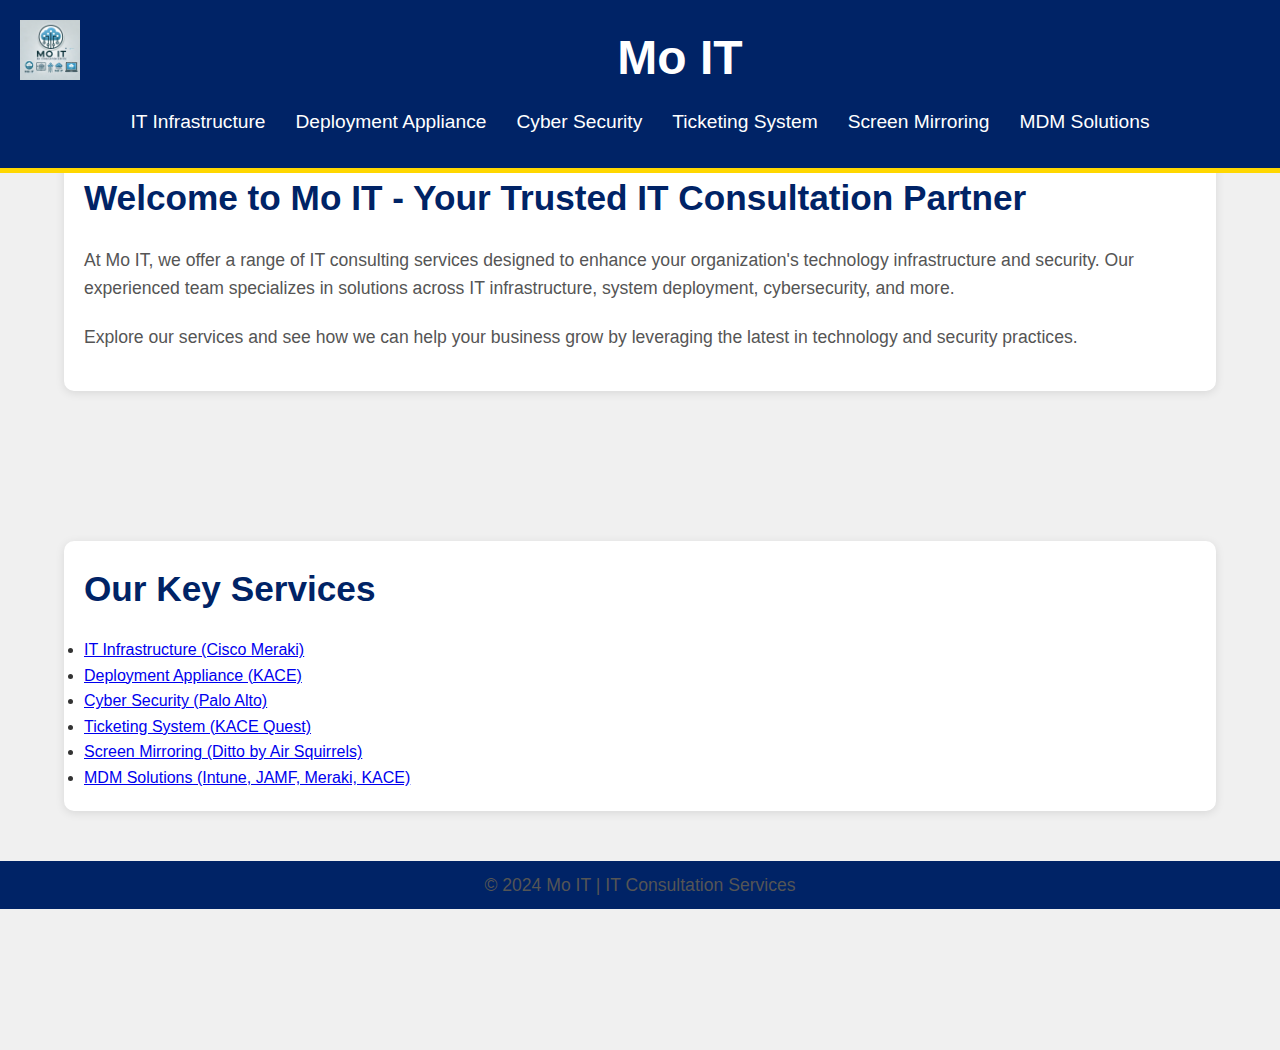
==== index.html @ cc2c924f "Update index.html" ====
<!DOCTYPE html>
<html lang="en">
<head>
    <meta charset="UTF-8">
    <meta name="viewport" content="width=device-width, initial-scale=1.0">
    <title>Mo IT - IT Consultation Services</title>
    <link rel="stylesheet" href="styles.css">
</head>
<body>

<header>
    <div class="container">
        <a href="index.html">
            <img src="logo.png" alt="Mo IT Logo" class="logo">
        </a>
        <h1 class="brand">Mo IT</h1>
        <nav>
            <ul>
                <li><a href="infrastructure.html">IT Infrastructure</a></li>
                <li><a href="deployment.html">Deployment Appliance</a></li>
                <li><a href="cyber-security.html">Cyber Security</a></li>
                <li><a href="ticketing.html">Ticketing System</a></li>
                <li><a href="screen-mirroring.html">Screen Mirroring</a></li>
                <li><a href="mdm.html">MDM Solutions</a></li>
            </ul>
        </nav>
    </div>
</header>


<main>
    <section>
        <div class="container">
            <h2>Welcome to Mo IT - Your Trusted IT Consultation Partner</h2>
            <p>At Mo IT, we offer a range of IT consulting services designed to enhance your organization's technology infrastructure and security. Our experienced team specializes in solutions across IT infrastructure, system deployment, cybersecurity, and more.</p>
            <p>Explore our services and see how we can help your business grow by leveraging the latest in technology and security practices.</p>
        </div>
    </section>

    <section>
        <div class="container">
            <h2>Our Key Services</h2>
            <ul>
                <li><a href="infrastructure.html">IT Infrastructure (Cisco Meraki)</a></li>
                <li><a href="deployment.html">Deployment Appliance (KACE)</a></li>
                <li><a href="cyber-security.html">Cyber Security (Palo Alto)</a></li>
                <li><a href="ticketing.html">Ticketing System (KACE Quest)</a></li>
                <li><a href="screen-mirroring.html">Screen Mirroring (Ditto by Air Squirrels)</a></li>
                <li><a href="mdm.html">MDM Solutions (Intune, JAMF, Meraki, KACE)</a></li>
            </ul>
        </div>
    </section>
</main>

<footer>
    <div class="container">
        <p>&copy; 2024 Mo IT | IT Consultation Services</p>
    </div>
</footer>

</body>
</html>
---- styles.css ----
/* Global Styles */
* {
    margin: 0;
    padding: 0;
    box-sizing: border-box;
}

html {
    scroll-behavior: smooth;
}

body {
    font-family: 'Helvetica Neue', sans-serif;
    line-height: 1.6;
    color: #333;
    min-height: 100vh;
    background-color: #f0f0f0;
}

/* Header Styles */
header {
    position: fixed;
    top: 0;
    width: 100%;
    z-index: 1000;
    background-color: #002366;
    color: white;
    padding: 20px 0;
    text-align: center;
    border-bottom: 5px solid #FFD700;
}

header .brand {
    font-size: 3em;
    font-weight: bold;
}

header .logo {
    width: 60px;
    float: left;
    margin-left: 20px;
}

nav ul {
    list-style: none;
    padding: 10px 0;
    display: flex;
    justify-content: center;
}

nav ul li {
    margin: 0 15px;
}

nav ul li a {
    color: white;
    text-decoration: none;
    font-size: 1.2em;
    transition: color 0.3s ease;
}

nav ul li a:hover {
    color: #FFD700;
}

/* Section Styling */
section {
    margin-top: 150px; /* Space for fixed header */
    padding: 20px;
    background-color: white;
    border-radius: 10px;
    box-shadow: 0 2px 10px rgba(0, 0, 0, 0.1);
    width: 90%;
    max-width: 1200px;
    margin-left: auto;
    margin-right: auto;
    margin-bottom: 50px;
}

h2 {
    font-size: 2.2em;
    margin-bottom: 20px;
    color: #002366;
}

p {
    margin-bottom: 20px;
    font-size: 1.1em;
    color: #555;
}

.company-logo {
    width: 150px;
    display: block;
    margin: 20px auto;
}

/* Footer */
footer {
    background-color: #002366;
    color: white;
    padding: 10px 0;
    text-align: center;
}

footer p {
    margin: 0;
}

/* Theme Colors for Each Page */
body.infrastructure {
    background-color: #e0f7fa; /* Light cyan for IT Infrastructure */
}

body.deployment {
    background-color: #e8f5e9; /* Light green for Deployment Appliance */
}

body.cyber-security {
    background-color: #ffebee; /* Light red for Cyber Security */
}

body.ticketing {
    background-color: #fffde7; /* Light yellow for Ticketing System */
}

body.screen-mirroring {
    background-color: #f3e5f5; /* Light purple for Screen Mirroring */
}

body.mdm {
    background-color: #fff3e0; /* Light orange for MDM Solutions */
}

/* Responsive Design */

/* For mobile devices (up to 600px wide) */
@media screen and (max-width: 600px) {
    header .brand {
        font-size: 2.5em;
    }
    
    nav ul {
        flex-direction: column;
        padding: 0;
    }

    nav ul li {
        margin: 10px 0;
    }
    
    nav ul li a {
        font-size: 1.5em;
    }
}

/* For tablets (up to 768px wide) */
@media screen and (max-width: 768px) {
    header .brand {
        font-size: 2.5em;
    }

    nav ul {
        flex-direction: row;
        padding: 0;
    }

    nav ul li {
        margin: 5px 10px;
    }

    nav ul li a {
        font-size: 1.3em;
    }

    section {
        width: 95%;
        padding: 20px;
    }
}
/* styles.css */
.page-image {
    width: 100%;
    height: auto;
    border-radius: 10px;
    margin-bottom: 20px;
}
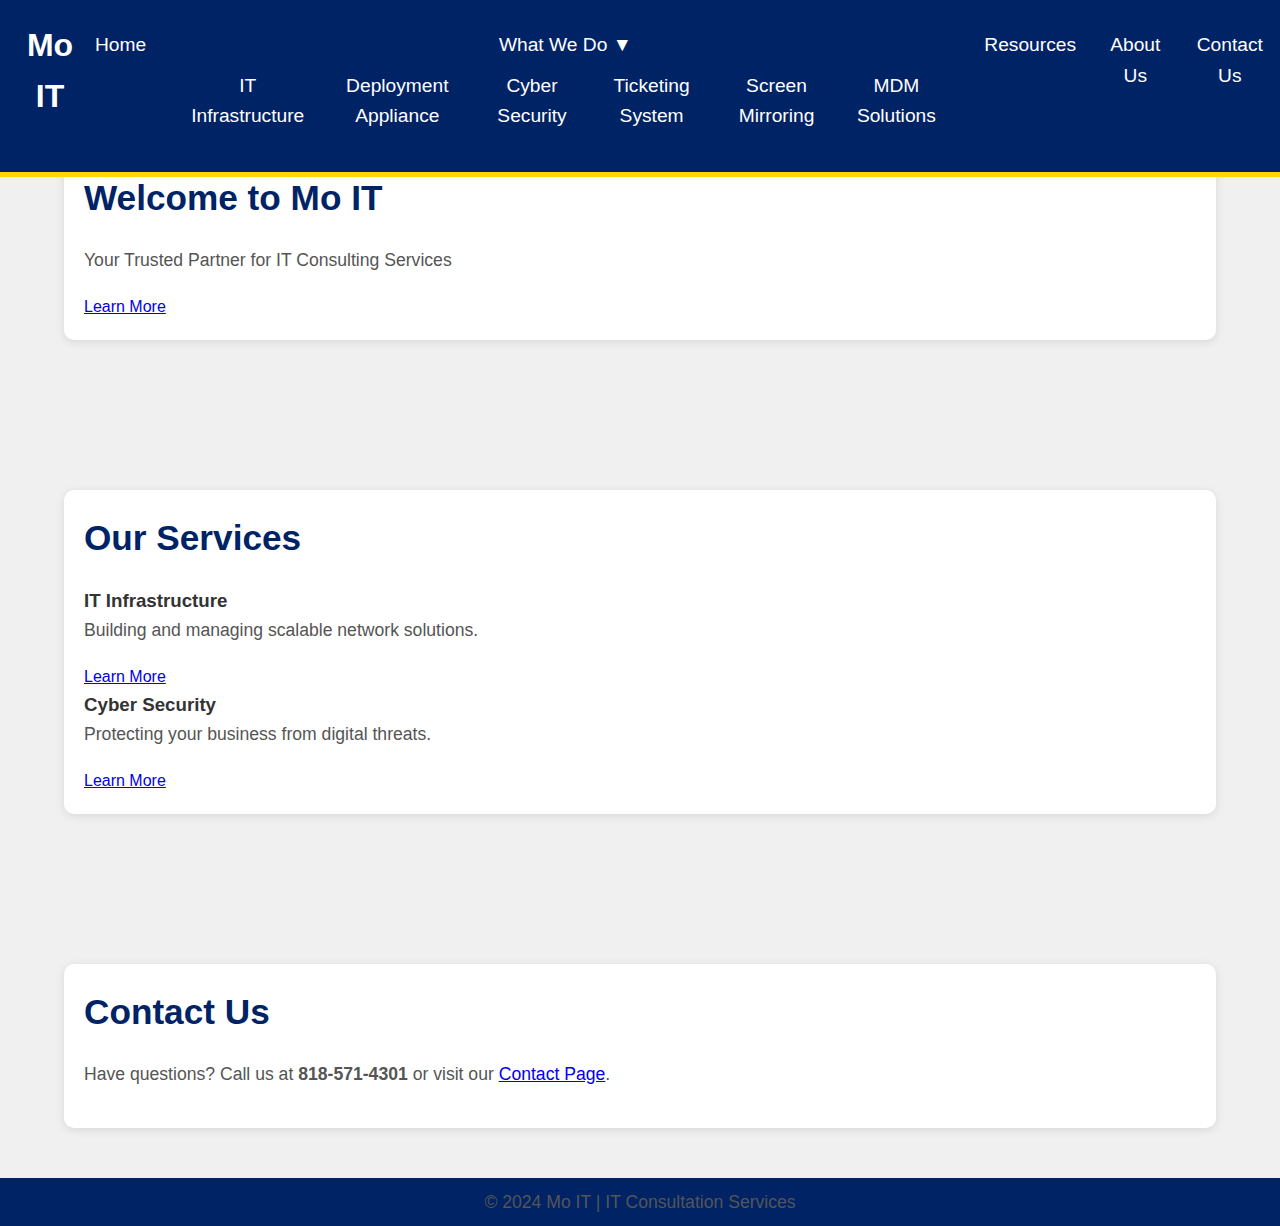
==== commit 43a84d82: "Update index.html" ====
--- a/index.html
+++ b/index.html
@@ -1,62 +1,81 @@
+
 <!DOCTYPE html>
 <html lang="en">
 <head>
     <meta charset="UTF-8">
     <meta name="viewport" content="width=device-width, initial-scale=1.0">
-    <title>Mo IT - IT Consultation Services</title>
+    <title>Mo IT - IT Consulting Services</title>
     <link rel="stylesheet" href="styles.css">
 </head>
 <body>
 
 <header>
     <div class="container">
-        <a href="index.html">
-            <img src="logo.png" alt="Mo IT Logo" class="logo">
-        </a>
-        <h1 class="brand">Mo IT</h1>
+        <div class="logo">
+            <h1>Mo IT</h1>
+        </div>
         <nav>
-            <ul>
-                <li><a href="infrastructure.html">IT Infrastructure</a></li>
-                <li><a href="deployment.html">Deployment Appliance</a></li>
-                <li><a href="cyber-security.html">Cyber Security</a></li>
-                <li><a href="ticketing.html">Ticketing System</a></li>
-                <li><a href="screen-mirroring.html">Screen Mirroring</a></li>
-                <li><a href="mdm.html">MDM Solutions</a></li>
+            <ul class="nav-menu">
+                <li><a href="index.html">Home</a></li>
+                <li class="dropdown">
+                    <a href="#">What We Do &#x25BC;</a>
+                    <ul class="dropdown-menu">
+                        <li><a href="infrastructure.html">IT Infrastructure</a></li>
+                        <li><a href="deployment.html">Deployment Appliance</a></li>
+                        <li><a href="cyber-security.html">Cyber Security</a></li>
+                        <li><a href="ticketing.html">Ticketing System</a></li>
+                        <li><a href="screen-mirroring.html">Screen Mirroring</a></li>
+                        <li><a href="mdm.html">MDM Solutions</a></li>
+                    </ul>
+                </li>
+                <li><a href="#">Resources</a></li>
+                <li><a href="#">About Us</a></li>
+                <li><a href="contact.html">Contact Us</a></li>
             </ul>
+            <div class="hamburger-menu">
+                <span></span>
+                <span></span>
+                <span></span>
+            </div>
         </nav>
     </div>
 </header>
 
-
 <main>
-    <section>
-        <div class="container">
-            <h2>Welcome to Mo IT - Your Trusted IT Consultation Partner</h2>
-            <p>At Mo IT, we offer a range of IT consulting services designed to enhance your organization's technology infrastructure and security. Our experienced team specializes in solutions across IT infrastructure, system deployment, cybersecurity, and more.</p>
-            <p>Explore our services and see how we can help your business grow by leveraging the latest in technology and security practices.</p>
+    <section class="hero">
+        <div class="hero-content">
+            <h2>Welcome to Mo IT</h2>
+            <p>Your Trusted Partner for IT Consulting Services</p>
+            <a href="#" class="cta-button">Learn More</a>
         </div>
     </section>
 
-    <section>
-        <div class="container">
-            <h2>Our Key Services</h2>
-            <ul>
-                <li><a href="infrastructure.html">IT Infrastructure (Cisco Meraki)</a></li>
-                <li><a href="deployment.html">Deployment Appliance (KACE)</a></li>
-                <li><a href="cyber-security.html">Cyber Security (Palo Alto)</a></li>
-                <li><a href="ticketing.html">Ticketing System (KACE Quest)</a></li>
-                <li><a href="screen-mirroring.html">Screen Mirroring (Ditto by Air Squirrels)</a></li>
-                <li><a href="mdm.html">MDM Solutions (Intune, JAMF, Meraki, KACE)</a></li>
-            </ul>
+    <section class="services">
+        <h2>Our Services</h2>
+        <div class="service-list">
+            <div class="service-item">
+                <h3>IT Infrastructure</h3>
+                <p>Building and managing scalable network solutions.</p>
+                <a href="infrastructure.html" class="service-link">Learn More</a>
+            </div>
+            <div class="service-item">
+                <h3>Cyber Security</h3>
+                <p>Protecting your business from digital threats.</p>
+                <a href="cyber-security.html" class="service-link">Learn More</a>
+            </div>
         </div>
+    </section>
+
+    <section class="contact">
+        <h2>Contact Us</h2>
+        <p>Have questions? Call us at <strong>818-571-4301</strong> or visit our <a href="contact.html">Contact Page</a>.</p>
     </section>
 </main>
 
 <footer>
-    <div class="container">
-        <p>&copy; 2024 Mo IT | IT Consultation Services</p>
-    </div>
+    <p>&copy; 2024 Mo IT | IT Consultation Services</p>
 </footer>
 
+<script src="script.js"></script>
 </body>
 </html>
--- a/styles.css
+++ b/styles.css
@@ -185,3 +185,10 @@
     border-radius: 10px;
     margin-bottom: 20px;
 }
+nav ul li a {
+    display: inline-block; /* Allows transformations */
+    color: white;
+    text-decoration: none;
+    font-size: 1.2em;
+    transition: transform 0.3s ease, box-shadow 0.3s ease, padding 0.3s ease;
+}
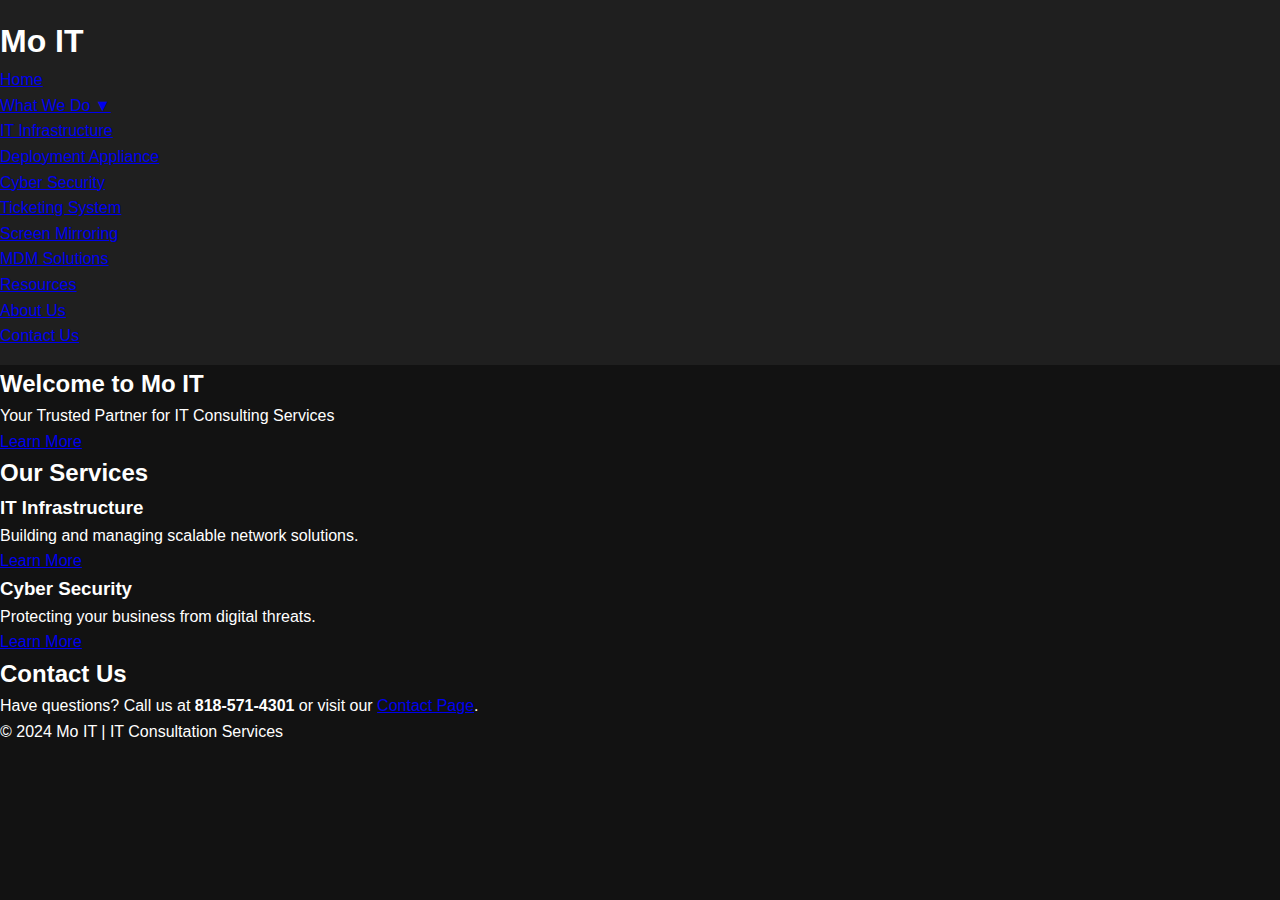
==== commit fd144451: "Add files via upload" ====
--- a/index.html
+++ b/index.html
@@ -1,81 +1,81 @@
-
-<!DOCTYPE html>
-<html lang="en">
-<head>
-    <meta charset="UTF-8">
-    <meta name="viewport" content="width=device-width, initial-scale=1.0">
-    <title>Mo IT - IT Consulting Services</title>
-    <link rel="stylesheet" href="styles.css">
-</head>
-<body>
-
-<header>
-    <div class="container">
-        <div class="logo">
-            <h1>Mo IT</h1>
-        </div>
-        <nav>
-            <ul class="nav-menu">
-                <li><a href="index.html">Home</a></li>
-                <li class="dropdown">
-                    <a href="#">What We Do &#x25BC;</a>
-                    <ul class="dropdown-menu">
-                        <li><a href="infrastructure.html">IT Infrastructure</a></li>
-                        <li><a href="deployment.html">Deployment Appliance</a></li>
-                        <li><a href="cyber-security.html">Cyber Security</a></li>
-                        <li><a href="ticketing.html">Ticketing System</a></li>
-                        <li><a href="screen-mirroring.html">Screen Mirroring</a></li>
-                        <li><a href="mdm.html">MDM Solutions</a></li>
-                    </ul>
-                </li>
-                <li><a href="#">Resources</a></li>
-                <li><a href="#">About Us</a></li>
-                <li><a href="contact.html">Contact Us</a></li>
-            </ul>
-            <div class="hamburger-menu">
-                <span></span>
-                <span></span>
-                <span></span>
-            </div>
-        </nav>
-    </div>
-</header>
-
-<main>
-    <section class="hero">
-        <div class="hero-content">
-            <h2>Welcome to Mo IT</h2>
-            <p>Your Trusted Partner for IT Consulting Services</p>
-            <a href="#" class="cta-button">Learn More</a>
-        </div>
-    </section>
-
-    <section class="services">
-        <h2>Our Services</h2>
-        <div class="service-list">
-            <div class="service-item">
-                <h3>IT Infrastructure</h3>
-                <p>Building and managing scalable network solutions.</p>
-                <a href="infrastructure.html" class="service-link">Learn More</a>
-            </div>
-            <div class="service-item">
-                <h3>Cyber Security</h3>
-                <p>Protecting your business from digital threats.</p>
-                <a href="cyber-security.html" class="service-link">Learn More</a>
-            </div>
-        </div>
-    </section>
-
-    <section class="contact">
-        <h2>Contact Us</h2>
-        <p>Have questions? Call us at <strong>818-571-4301</strong> or visit our <a href="contact.html">Contact Page</a>.</p>
-    </section>
-</main>
-
-<footer>
-    <p>&copy; 2024 Mo IT | IT Consultation Services</p>
-</footer>
-
-<script src="script.js"></script>
-</body>
-</html>
+
+<!DOCTYPE html>
+<html lang="en">
+<head>
+    <meta charset="UTF-8">
+    <meta name="viewport" content="width=device-width, initial-scale=1.0">
+    <title>Mo IT - IT Consulting Services</title>
+    <link rel="stylesheet" href="styles.css">
+</head>
+<body>
+
+<header class="dark-header">
+    <div class="container">
+        <div class="logo">
+            <h1>Mo IT</h1>
+        </div>
+        <nav>
+            <ul class="nav-menu">
+                <li><a href="index.html">Home</a></li>
+                <li class="dropdown">
+                    <a href="#">What We Do &#x25BC;</a>
+                    <ul class="dropdown-menu">
+                        <li><a href="infrastructure.html">IT Infrastructure</a></li>
+                        <li><a href="deployment.html">Deployment Appliance</a></li>
+                        <li><a href="cyber-security.html">Cyber Security</a></li>
+                        <li><a href="ticketing.html">Ticketing System</a></li>
+                        <li><a href="screen-mirroring.html">Screen Mirroring</a></li>
+                        <li><a href="mdm.html">MDM Solutions</a></li>
+                    </ul>
+                </li>
+                <li><a href="#">Resources</a></li>
+                <li><a href="#">About Us</a></li>
+                <li><a href="contact.html">Contact Us</a></li>
+            </ul>
+            <div class="hamburger-menu">
+                <span></span>
+                <span></span>
+                <span></span>
+            </div>
+        </nav>
+    </div>
+</header>
+
+<main>
+    <section class="hero dark-hero" style="background: url('images/banner.jpg') no-repeat center center/cover;">
+        <div class="hero-content">
+            <h2>Welcome to Mo IT</h2>
+            <p>Your Trusted Partner for IT Consulting Services</p>
+            <a href="#" class="cta-button">Learn More</a>
+        </div>
+    </section>
+
+    <section class="services dark-section">
+        <h2>Our Services</h2>
+        <div class="service-list">
+            <div class="service-item">
+                <h3>IT Infrastructure</h3>
+                <p>Building and managing scalable network solutions.</p>
+                <a href="infrastructure.html" class="service-link">Learn More</a>
+            </div>
+            <div class="service-item">
+                <h3>Cyber Security</h3>
+                <p>Protecting your business from digital threats.</p>
+                <a href="cyber-security.html" class="service-link">Learn More</a>
+            </div>
+        </div>
+    </section>
+
+    <section class="contact dark-contact">
+        <h2>Contact Us</h2>
+        <p>Have questions? Call us at <strong>818-571-4301</strong> or visit our <a href="contact.html">Contact Page</a>.</p>
+    </section>
+</main>
+
+<footer class="dark-footer">
+    <p>&copy; 2024 Mo IT | IT Consultation Services</p>
+</footer>
+
+<script src="script.js"></script>
+</body>
+</html>
--- a/styles.css
+++ b/styles.css
@@ -1,194 +1,27 @@
-/* Global Styles */
-* {
-    margin: 0;
-    padding: 0;
-    box-sizing: border-box;
-}
-
-html {
-    scroll-behavior: smooth;
-}
-
-body {
-    font-family: 'Helvetica Neue', sans-serif;
-    line-height: 1.6;
-    color: #333;
-    min-height: 100vh;
-    background-color: #f0f0f0;
-}
-
-/* Header Styles */
-header {
-    position: fixed;
-    top: 0;
-    width: 100%;
-    z-index: 1000;
-    background-color: #002366;
-    color: white;
-    padding: 20px 0;
-    text-align: center;
-    border-bottom: 5px solid #FFD700;
-}
-
-header .brand {
-    font-size: 3em;
-    font-weight: bold;
-}
-
-header .logo {
-    width: 60px;
-    float: left;
-    margin-left: 20px;
-}
-
-nav ul {
-    list-style: none;
-    padding: 10px 0;
-    display: flex;
-    justify-content: center;
-}
-
-nav ul li {
-    margin: 0 15px;
-}
-
-nav ul li a {
-    color: white;
-    text-decoration: none;
-    font-size: 1.2em;
-    transition: color 0.3s ease;
-}
-
-nav ul li a:hover {
-    color: #FFD700;
-}
-
-/* Section Styling */
-section {
-    margin-top: 150px; /* Space for fixed header */
-    padding: 20px;
-    background-color: white;
-    border-radius: 10px;
-    box-shadow: 0 2px 10px rgba(0, 0, 0, 0.1);
-    width: 90%;
-    max-width: 1200px;
-    margin-left: auto;
-    margin-right: auto;
-    margin-bottom: 50px;
-}
-
-h2 {
-    font-size: 2.2em;
-    margin-bottom: 20px;
-    color: #002366;
-}
-
-p {
-    margin-bottom: 20px;
-    font-size: 1.1em;
-    color: #555;
-}
-
-.company-logo {
-    width: 150px;
-    display: block;
-    margin: 20px auto;
-}
-
-/* Footer */
-footer {
-    background-color: #002366;
-    color: white;
-    padding: 10px 0;
-    text-align: center;
-}
-
-footer p {
-    margin: 0;
-}
-
-/* Theme Colors for Each Page */
-body.infrastructure {
-    background-color: #e0f7fa; /* Light cyan for IT Infrastructure */
-}
-
-body.deployment {
-    background-color: #e8f5e9; /* Light green for Deployment Appliance */
-}
-
-body.cyber-security {
-    background-color: #ffebee; /* Light red for Cyber Security */
-}
-
-body.ticketing {
-    background-color: #fffde7; /* Light yellow for Ticketing System */
-}
-
-body.screen-mirroring {
-    background-color: #f3e5f5; /* Light purple for Screen Mirroring */
-}
-
-body.mdm {
-    background-color: #fff3e0; /* Light orange for MDM Solutions */
-}
-
-/* Responsive Design */
-
-/* For mobile devices (up to 600px wide) */
-@media screen and (max-width: 600px) {
-    header .brand {
-        font-size: 2.5em;
-    }
-    
-    nav ul {
-        flex-direction: column;
-        padding: 0;
-    }
-
-    nav ul li {
-        margin: 10px 0;
-    }
-    
-    nav ul li a {
-        font-size: 1.5em;
-    }
-}
-
-/* For tablets (up to 768px wide) */
-@media screen and (max-width: 768px) {
-    header .brand {
-        font-size: 2.5em;
-    }
-
-    nav ul {
-        flex-direction: row;
-        padding: 0;
-    }
-
-    nav ul li {
-        margin: 5px 10px;
-    }
-
-    nav ul li a {
-        font-size: 1.3em;
-    }
-
-    section {
-        width: 95%;
-        padding: 20px;
-    }
-}
-/* styles.css */
-.page-image {
-    width: 100%;
-    height: auto;
-    border-radius: 10px;
-    margin-bottom: 20px;
-}
-nav ul li a {
-    display: inline-block; /* Allows transformations */
-    color: white;
-    text-decoration: none;
-    font-size: 1.2em;
-    transition: transform 0.3s ease, box-shadow 0.3s ease, padding 0.3s ease;
-}
+
+/* Dark Theme Inspired by Turing */
+
+/* General Reset */
+* {
+    margin: 0;
+    padding: 0;
+    box-sizing: border-box;
+}
+
+body {
+    font-family: Arial, sans-serif;
+    background-color: #121212;
+    color: #ffffff;
+    line-height: 1.6;
+}
+
+/* Header */
+.dark-header {
+    background-color: #1f1f1f;
+    padding: 1rem 0;
+    position: sticky;
+    top: 0;
+    z-index: 1000;
+}
+
+/* More styles for dark hero, service cards, and contact sections will follow */
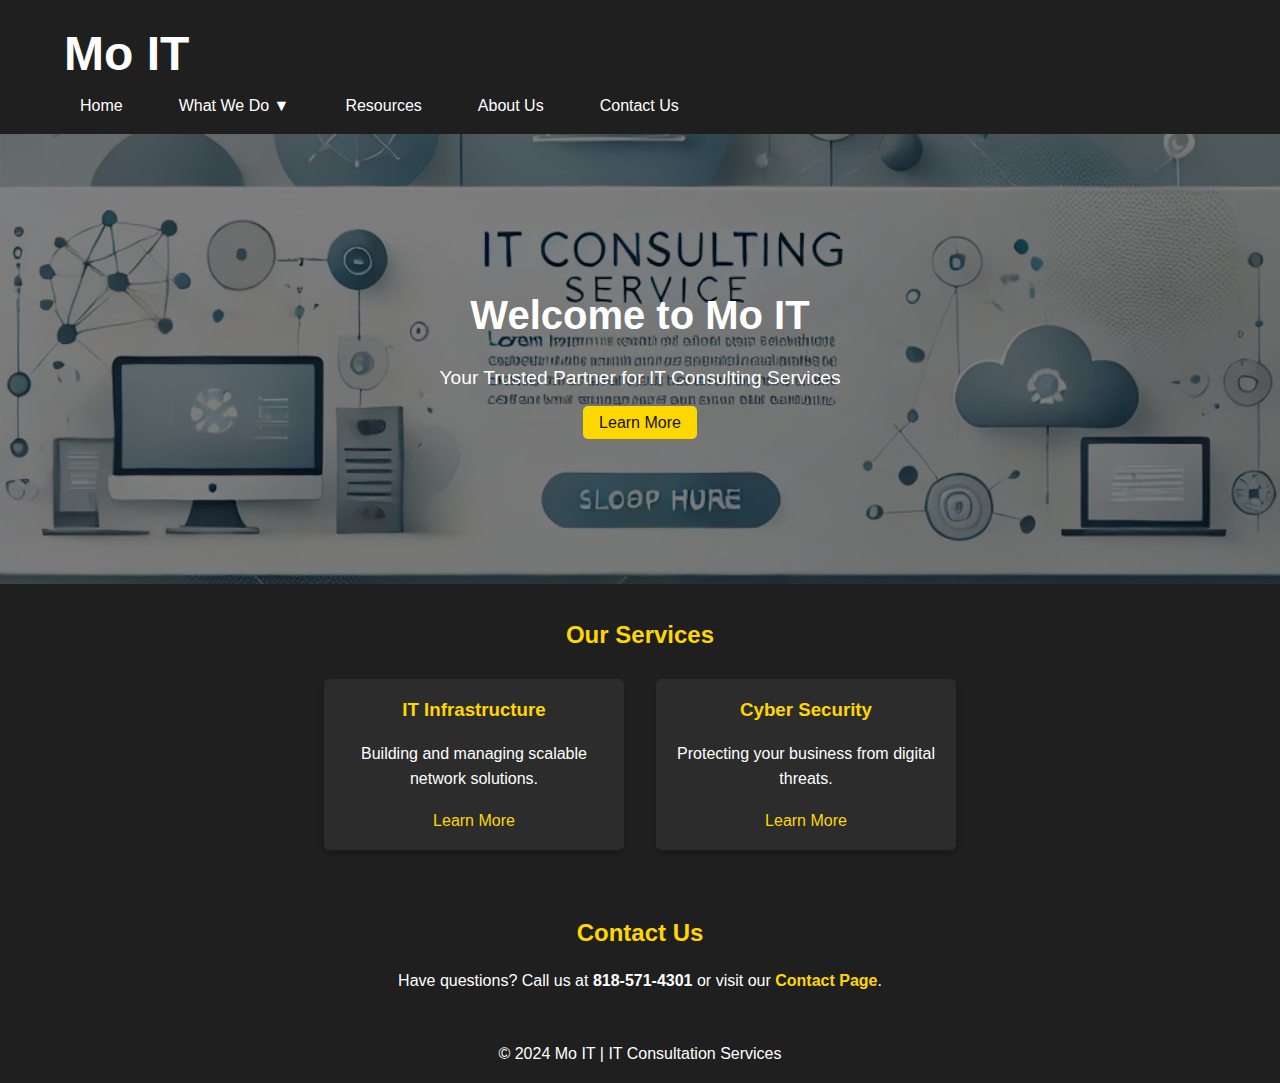
==== commit 87fb2ed2: "Update index.html" ====
--- a/styles.css
+++ b/styles.css
@@ -1,7 +1,4 @@
-
-/* Dark Theme Inspired by Turing */
-
-/* General Reset */
+/* Global Reset */
 * {
     margin: 0;
     padding: 0;
@@ -15,13 +12,212 @@
     line-height: 1.6;
 }
 
+.container {
+    width: 90%;
+    max-width: 1200px;
+    margin: 0 auto;
+}
+
 /* Header */
 .dark-header {
     background-color: #1f1f1f;
+    color: white;
     padding: 1rem 0;
     position: sticky;
     top: 0;
     z-index: 1000;
 }
 
-/* More styles for dark hero, service cards, and contact sections will follow */
+.dark-header .logo {
+    font-size: 1.5rem;
+    font-weight: bold;
+}
+
+nav {
+    display: flex;
+    justify-content: space-between;
+    align-items: center;
+}
+
+.nav-menu {
+    list-style: none;
+    display: flex;
+    gap: 1.5rem;
+}
+
+.nav-menu li {
+    position: relative;
+}
+
+.nav-menu a {
+    color: white;
+    text-decoration: none;
+    padding: 0.5rem 1rem;
+    transition: all 0.3s ease;
+}
+
+.nav-menu a:hover {
+    background-color: #FFD700;
+    color: #121212;
+    border-radius: 5px;
+}
+
+/* Dropdown Menu */
+.dropdown-menu {
+    display: none;
+    position: absolute;
+    top: 100%;
+    left: 0;
+    background-color: #1f1f1f;
+    color: white;
+    list-style: none;
+    box-shadow: 0 4px 6px rgba(0, 0, 0, 0.1);
+    z-index: 1000;
+    padding: 0.5rem 0;
+    width: 200px; /* Make the dropdown menu wider */
+    text-align: left; /* Align text properly */
+}
+
+.dropdown:hover .dropdown-menu {
+    display: block;
+}
+
+.dropdown-menu li {
+    padding: 0.5rem 1rem;
+    white-space: nowrap; /* Prevent text wrapping */
+}
+
+.dropdown-menu a {
+    color: white;
+}
+
+/* Hero Section */
+.hero {
+    background: url('banner.jpg') no-repeat center center/cover;
+    position: relative;
+    height: 50vh;
+    display: flex;
+    align-items: center;
+    justify-content: center;
+    text-align: center;
+    color: white;
+}
+
+.hero::before {
+    content: '';
+    position: absolute;
+    top: 0;
+    left: 0;
+    width: 100%;
+    height: 100%;
+    background: rgba(0, 0, 0, 0.5); /* Overlay for better contrast */
+    z-index: 1;
+}
+
+.hero-content {
+    position: relative;
+    z-index: 2;
+}
+
+.hero h2 {
+    font-size: 2.5rem;
+    margin-bottom: 1rem;
+}
+
+.hero p {
+    font-size: 1.2rem;
+    margin-bottom: 1rem;
+}
+
+.cta-button {
+    background-color: #FFD700;
+    color: #121212;
+    padding: 0.5rem 1rem;
+    text-decoration: none;
+    border-radius: 5px;
+    transition: background-color 0.3s ease;
+}
+
+.cta-button:hover {
+    background-color: #FFC107;
+}
+
+/* Services Section */
+.services {
+    padding: 2rem 0;
+    background-color: #1f1f1f;
+}
+
+.services h2 {
+    text-align: center;
+    margin-bottom: 1.5rem;
+    color: #FFD700;
+}
+
+.service-list {
+    display: flex;
+    flex-wrap: wrap;
+    gap: 2rem;
+    justify-content: center;
+}
+
+.service-item {
+    background-color: #2c2c2c;
+    padding: 1rem;
+    border-radius: 5px;
+    box-shadow: 0 4px 6px rgba(0, 0, 0, 0.2);
+    width: 300px;
+    text-align: center;
+    transition: transform 0.3s ease;
+}
+
+.service-item:hover {
+    transform: translateY(-5px);
+}
+
+.service-item h3 {
+    margin-bottom: 1rem;
+    color: #FFD700;
+}
+
+.service-link {
+    display: inline-block;
+    margin-top: 1rem;
+    color: #FFD700;
+    text-decoration: none;
+}
+
+.service-link:hover {
+    text-decoration: underline;
+}
+
+/* Contact Section */
+.contact {
+    padding: 2rem 0;
+    text-align: center;
+    background-color: #1f1f1f;
+    color: white;
+}
+
+.contact h2 {
+    margin-bottom: 1rem;
+    color: #FFD700;
+}
+
+.contact a {
+    color: #FFD700;
+    text-decoration: none;
+    font-weight: bold;
+}
+
+.contact a:hover {
+    text-decoration: underline;
+}
+
+/* Footer */
+footer {
+    text-align: center;
+    padding: 1rem;
+    background-color: #1f1f1f;
+    color: white;
+}
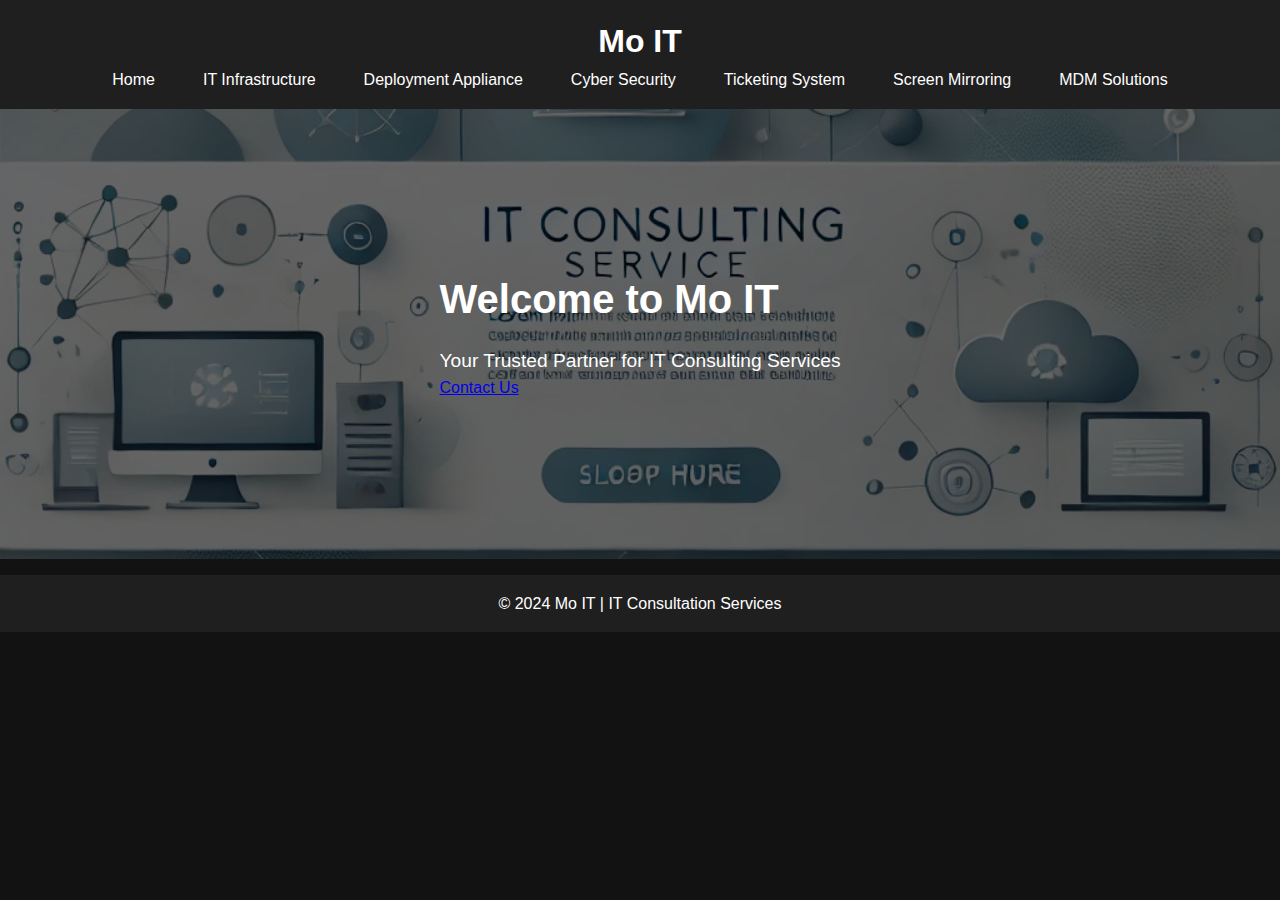
==== commit eb5cfc58: "Add files via upload" ====
--- a/index.html
+++ b/index.html
@@ -4,78 +4,41 @@
 <head>
     <meta charset="UTF-8">
     <meta name="viewport" content="width=device-width, initial-scale=1.0">
-    <title>Mo IT - IT Consulting Services</title>
+    <title>Welcome to Mo IT - Mo IT</title>
     <link rel="stylesheet" href="styles.css">
 </head>
 <body>
-
 <header class="dark-header">
     <div class="container">
-        <div class="logo">
-            <h1>Mo IT</h1>
-        </div>
+        <h1>Mo IT</h1>
         <nav>
             <ul class="nav-menu">
                 <li><a href="index.html">Home</a></li>
-                <li class="dropdown">
-                    <a href="#">What We Do &#x25BC;</a>
-                    <ul class="dropdown-menu">
-                        <li><a href="infrastructure.html">IT Infrastructure</a></li>
-                        <li><a href="deployment.html">Deployment Appliance</a></li>
-                        <li><a href="cyber-security.html">Cyber Security</a></li>
-                        <li><a href="ticketing.html">Ticketing System</a></li>
-                        <li><a href="screen-mirroring.html">Screen Mirroring</a></li>
-                        <li><a href="mdm.html">MDM Solutions</a></li>
-                    </ul>
-                </li>
-                <li><a href="#">Resources</a></li>
-                <li><a href="#">About Us</a></li>
-                <li><a href="contact.html">Contact Us</a></li>
+                <li><a href="infrastructure.html">IT Infrastructure</a></li>
+                <li><a href="deployment.html">Deployment Appliance</a></li>
+                <li><a href="cyber-security.html">Cyber Security</a></li>
+                <li><a href="ticketing.html">Ticketing System</a></li>
+                <li><a href="screen-mirroring.html">Screen Mirroring</a></li>
+                <li><a href="mdm.html">MDM Solutions</a></li>
             </ul>
-            <div class="hamburger-menu">
-                <span></span>
-                <span></span>
-                <span></span>
-            </div>
         </nav>
     </div>
 </header>
 
 <main>
-    <section class="hero dark-hero" style="background: url('images/banner.jpg') no-repeat center center/cover;">
+    <section class="hero" style="background: url('images/banner.jpg') no-repeat center center/cover;">
         <div class="hero-content">
-            <h2>Welcome to Mo IT</h2>
-            <p>Your Trusted Partner for IT Consulting Services</p>
-            <a href="#" class="cta-button">Learn More</a>
+            
+        <h1>Welcome to Mo IT</h1>
+        <p>Your Trusted Partner for IT Consulting Services</p>
+        <a href="contact.html" class="cta-button">Contact Us</a>
+        
         </div>
-    </section>
-
-    <section class="services dark-section">
-        <h2>Our Services</h2>
-        <div class="service-list">
-            <div class="service-item">
-                <h3>IT Infrastructure</h3>
-                <p>Building and managing scalable network solutions.</p>
-                <a href="infrastructure.html" class="service-link">Learn More</a>
-            </div>
-            <div class="service-item">
-                <h3>Cyber Security</h3>
-                <p>Protecting your business from digital threats.</p>
-                <a href="cyber-security.html" class="service-link">Learn More</a>
-            </div>
-        </div>
-    </section>
-
-    <section class="contact dark-contact">
-        <h2>Contact Us</h2>
-        <p>Have questions? Call us at <strong>818-571-4301</strong> or visit our <a href="contact.html">Contact Page</a>.</p>
     </section>
 </main>
 
 <footer class="dark-footer">
     <p>&copy; 2024 Mo IT | IT Consultation Services</p>
 </footer>
-
-<script src="script.js"></script>
 </body>
 </html>
--- a/styles.css
+++ b/styles.css
@@ -1,3 +1,4 @@
+
 /* Global Reset */
 * {
     margin: 0;
@@ -8,7 +9,7 @@
 body {
     font-family: Arial, sans-serif;
     background-color: #121212;
-    color: #ffffff;
+    color: white;
     line-height: 1.6;
 }
 
@@ -23,84 +24,39 @@
     background-color: #1f1f1f;
     color: white;
     padding: 1rem 0;
-    position: sticky;
-    top: 0;
-    z-index: 1000;
-}
-
-.dark-header .logo {
-    font-size: 1.5rem;
-    font-weight: bold;
-}
-
-nav {
-    display: flex;
-    justify-content: space-between;
-    align-items: center;
+    text-align: center;
 }
 
 .nav-menu {
     list-style: none;
     display: flex;
-    gap: 1.5rem;
+    justify-content: center;
+    gap: 1rem;
+    padding: 0;
 }
 
-.nav-menu li {
-    position: relative;
-}
-
-.nav-menu a {
+.nav-menu li a {
     color: white;
     text-decoration: none;
     padding: 0.5rem 1rem;
-    transition: all 0.3s ease;
+    transition: background-color 0.3s ease;
 }
 
-.nav-menu a:hover {
+.nav-menu li a:hover {
     background-color: #FFD700;
-    color: #121212;
+    color: black;
     border-radius: 5px;
-}
-
-/* Dropdown Menu */
-.dropdown-menu {
-    display: none;
-    position: absolute;
-    top: 100%;
-    left: 0;
-    background-color: #1f1f1f;
-    color: white;
-    list-style: none;
-    box-shadow: 0 4px 6px rgba(0, 0, 0, 0.1);
-    z-index: 1000;
-    padding: 0.5rem 0;
-    width: 200px; /* Make the dropdown menu wider */
-    text-align: left; /* Align text properly */
-}
-
-.dropdown:hover .dropdown-menu {
-    display: block;
-}
-
-.dropdown-menu li {
-    padding: 0.5rem 1rem;
-    white-space: nowrap; /* Prevent text wrapping */
-}
-
-.dropdown-menu a {
-    color: white;
 }
 
 /* Hero Section */
 .hero {
-    background: url('banner.jpg') no-repeat center center/cover;
     position: relative;
     height: 50vh;
     display: flex;
     align-items: center;
     justify-content: center;
-    text-align: center;
-    color: white;
+    text-align: left;
+    padding: 1rem;
 }
 
 .hero::before {
@@ -110,114 +66,43 @@
     left: 0;
     width: 100%;
     height: 100%;
-    background: rgba(0, 0, 0, 0.5); /* Overlay for better contrast */
+    background: rgba(0, 0, 0, 0.6); /* Dark overlay */
     z-index: 1;
 }
 
 .hero-content {
     position: relative;
     z-index: 2;
+    max-width: 50%;
 }
 
-.hero h2 {
+.hero-content h1 {
     font-size: 2.5rem;
     margin-bottom: 1rem;
-}
-
-.hero p {
-    font-size: 1.2rem;
-    margin-bottom: 1rem;
-}
-
-.cta-button {
-    background-color: #FFD700;
-    color: #121212;
-    padding: 0.5rem 1rem;
-    text-decoration: none;
-    border-radius: 5px;
-    transition: background-color 0.3s ease;
-}
-
-.cta-button:hover {
-    background-color: #FFC107;
-}
-
-/* Services Section */
-.services {
-    padding: 2rem 0;
-    background-color: #1f1f1f;
-}
-
-.services h2 {
-    text-align: center;
-    margin-bottom: 1.5rem;
-    color: #FFD700;
-}
-
-.service-list {
-    display: flex;
-    flex-wrap: wrap;
-    gap: 2rem;
-    justify-content: center;
-}
-
-.service-item {
-    background-color: #2c2c2c;
-    padding: 1rem;
-    border-radius: 5px;
-    box-shadow: 0 4px 6px rgba(0, 0, 0, 0.2);
-    width: 300px;
-    text-align: center;
-    transition: transform 0.3s ease;
-}
-
-.service-item:hover {
-    transform: translateY(-5px);
-}
-
-.service-item h3 {
-    margin-bottom: 1rem;
-    color: #FFD700;
-}
-
-.service-link {
-    display: inline-block;
-    margin-top: 1rem;
-    color: #FFD700;
-    text-decoration: none;
-}
-
-.service-link:hover {
-    text-decoration: underline;
-}
-
-/* Contact Section */
-.contact {
-    padding: 2rem 0;
-    text-align: center;
-    background-color: #1f1f1f;
-    color: white;
-}
-
-.contact h2 {
-    margin-bottom: 1rem;
-    color: #FFD700;
-}
-
-.contact a {
-    color: #FFD700;
-    text-decoration: none;
     font-weight: bold;
 }
 
-.contact a:hover {
-    text-decoration: underline;
+.hero-content p {
+    font-size: 1.2rem;
+    line-height: 1.5;
+}
+
+.hero-content ul {
+    margin-top: 1rem;
+    list-style: none;
+    padding: 0;
+}
+
+.hero-content ul li {
+    margin-bottom: 0.5rem;
+    font-size: 1rem;
 }
 
 /* Footer */
-footer {
-    text-align: center;
-    padding: 1rem;
+.dark-footer {
     background-color: #1f1f1f;
     color: white;
+    text-align: center;
+    padding: 1rem 0;
+    margin-top: 1rem;
 }
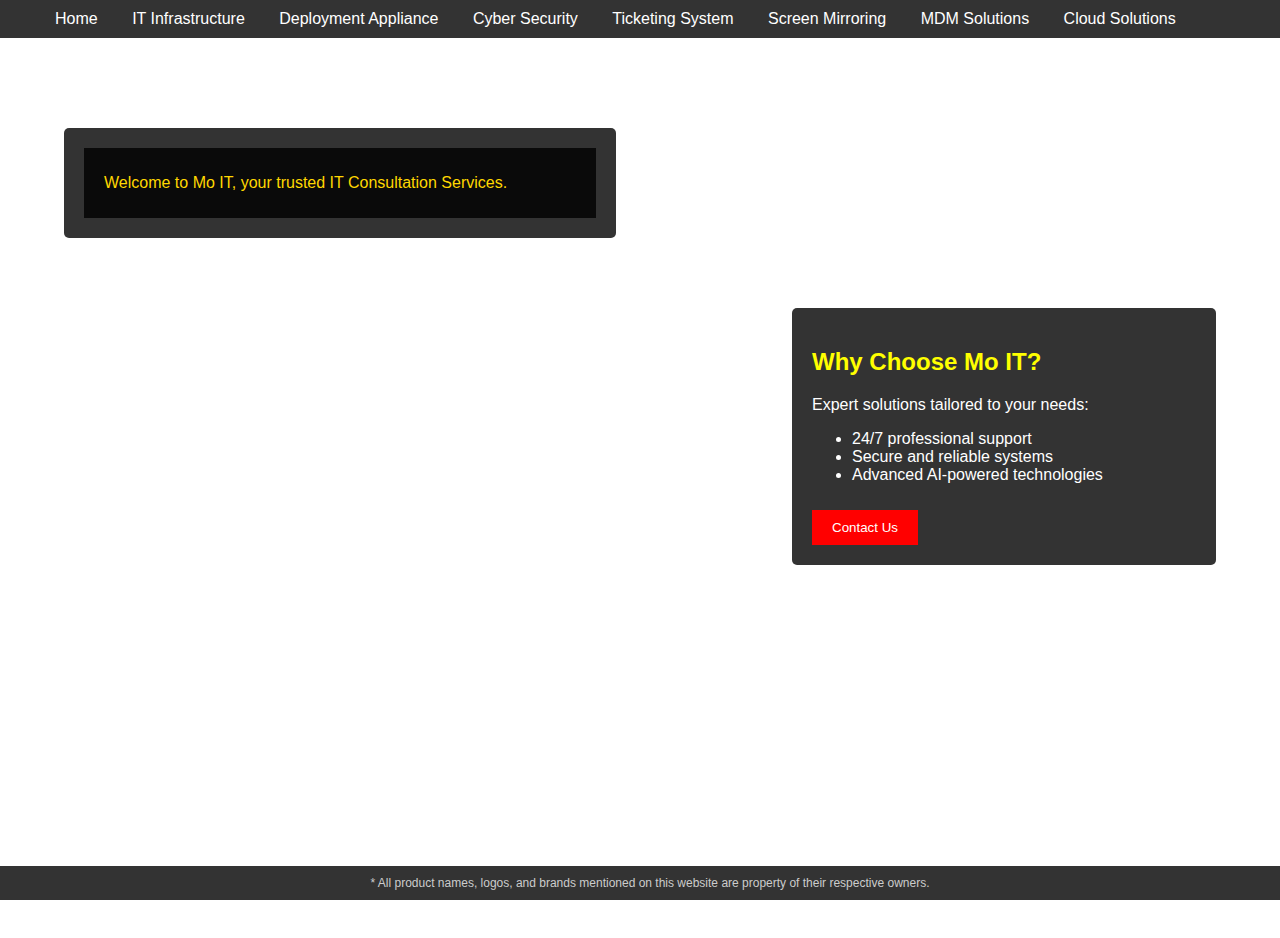
==== commit 7ee4c18d: "Add files via upload" ====
--- a/index.html
+++ b/index.html
@@ -1,44 +1,48 @@
+<!DOCTYPE html>
 
-<!DOCTYPE html>
 <html lang="en">
 <head>
-    <meta charset="UTF-8">
-    <meta name="viewport" content="width=device-width, initial-scale=1.0">
-    <title>Welcome to Mo IT - Mo IT</title>
-    <link rel="stylesheet" href="styles.css">
+<meta charset="utf-8"/>
+<meta name="viewport" content="width=device-width, initial-scale=1.0">
+<title>Home</title>
+<link href="style.css" rel="stylesheet"/>
+<link rel="icon" type="image/png" href="images/favicon.ico"> <!-- Favicon -->
 </head>
-<body>
-<header class="dark-header">
-    <div class="container">
-        <h1>Mo IT</h1>
-        <nav>
-            <ul class="nav-menu">
-                <li><a href="index.html">Home</a></li>
-                <li><a href="infrastructure.html">IT Infrastructure</a></li>
-                <li><a href="deployment.html">Deployment Appliance</a></li>
-                <li><a href="cyber-security.html">Cyber Security</a></li>
-                <li><a href="ticketing.html">Ticketing System</a></li>
-                <li><a href="screen-mirroring.html">Screen Mirroring</a></li>
-                <li><a href="mdm.html">MDM Solutions</a></li>
-            </ul>
-        </nav>
-    </div>
+<body style="background-image: url('images/banner.jpg');">
+<header>
+<nav>
+<a href="index.html">Home</a>
+<a href="infrastructure.html">IT Infrastructure</a>
+<a href="deployment.html">Deployment Appliance</a>
+<a href="cybersecurity.html">Cyber Security</a>
+<a href="ticketing.html">Ticketing System</a>
+<a href="screenmirroring.html">Screen Mirroring</a>
+<a href="mdm.html">MDM Solutions</a>
+<a href="cloud_solutions.html">Cloud Solutions</a>
+</nav>
 </header>
-
-<main>
-    <section class="hero" style="background: url('images/banner.jpg') no-repeat center center/cover;">
-        <div class="hero-content">
-            
-        <h1>Welcome to Mo IT</h1>
-        <p>Your Trusted Partner for IT Consulting Services</p>
-        <a href="contact.html" class="cta-button">Contact Us</a>
-        
-        </div>
-    </section>
-</main>
-
-<footer class="dark-footer">
-    <p>&copy; 2024 Mo IT | IT Consultation Services</p>
+<div class="container">
+<div class="overlay">
+ <header>
+<p>Welcome to Mo IT, your trusted IT Consultation Services.</p>
+ </header>
+</div>
+<div class="right-section">
+<h2>Why Choose Mo IT?</h2>
+<p>Expert solutions tailored to your needs:</p>
+<ul>
+<li>24/7 professional support</li>
+<li>Secure and reliable systems</li>
+<li>Advanced AI-powered technologies</li>
+</ul>
+<button class="contact">
+<a class="contact-btn" href="contact.html" style="color: white; background-color: red; padding: 10px; text-decoration: none; border-radius: 5px;">Contact Us</a>
+</button>
+</div>
+</div>
+<footer>
+    * All product names, logos, and brands mentioned on this website are property of their respective owners.
 </footer>
+<script src="script.js"></script>
 </body>
 </html>
--- a/style.css
+++ b/style.css
@@ -0,0 +1,80 @@
+
+body, html {
+    margin: 0;
+    padding: 0;
+    font-family: Arial, sans-serif;
+    color: white;
+}
+header {
+    background-color: rgba(0, 0, 0, 0.8);
+    color: #FFD700;
+    padding: 10px 20px;
+    display: flex;
+    align-items: center;
+}
+header nav {
+    margin-left: 20px;
+}
+header nav a {
+    color: white;
+    text-decoration: none;
+    margin: 0 15px;
+}
+header nav a:hover {
+    text-decoration: underline;
+}
+.container {
+    position: relative;
+    height: 100vh;
+    background-size: cover;
+    background-position: center;
+}
+.overlay {
+    background-color: rgba(0, 0, 0, 0.8);
+    position: absolute;
+    top: 10%;
+    left: 5%;
+    width: 40%;
+    padding: 20px;
+    border-radius: 5px;
+}
+.right-section {
+    position: absolute;
+    top: 30%;
+    right: 5%;
+    width: 30%;
+    background-color: rgba(0, 0, 0, 0.8);
+    padding: 20px;
+    border-radius: 5px;
+}
+.middle-section {
+    position: absolute;
+    top: 70%;
+    right: 30%;
+    width: 30%;
+    background-color: rgba(0, 0, 0, 0.3);
+    padding: 10px;
+    border-radius: 5px;
+	background-color: blue;
+}
+.right-section h2 {
+    color: yellow;
+}
+button.contact {
+    background-color: red;
+    color: white;
+    border: none;
+    padding: 10px;
+    cursor: pointer;
+    margin-top: 10px;
+}
+footer {
+    text-align: center;
+    padding: 10px;
+    font-size: 12px;
+    background-color: rgba(0, 0, 0, 0.8);
+    color: #ccc;
+    position: absolute;
+    bottom: 0;
+    width: 100%;
+}
